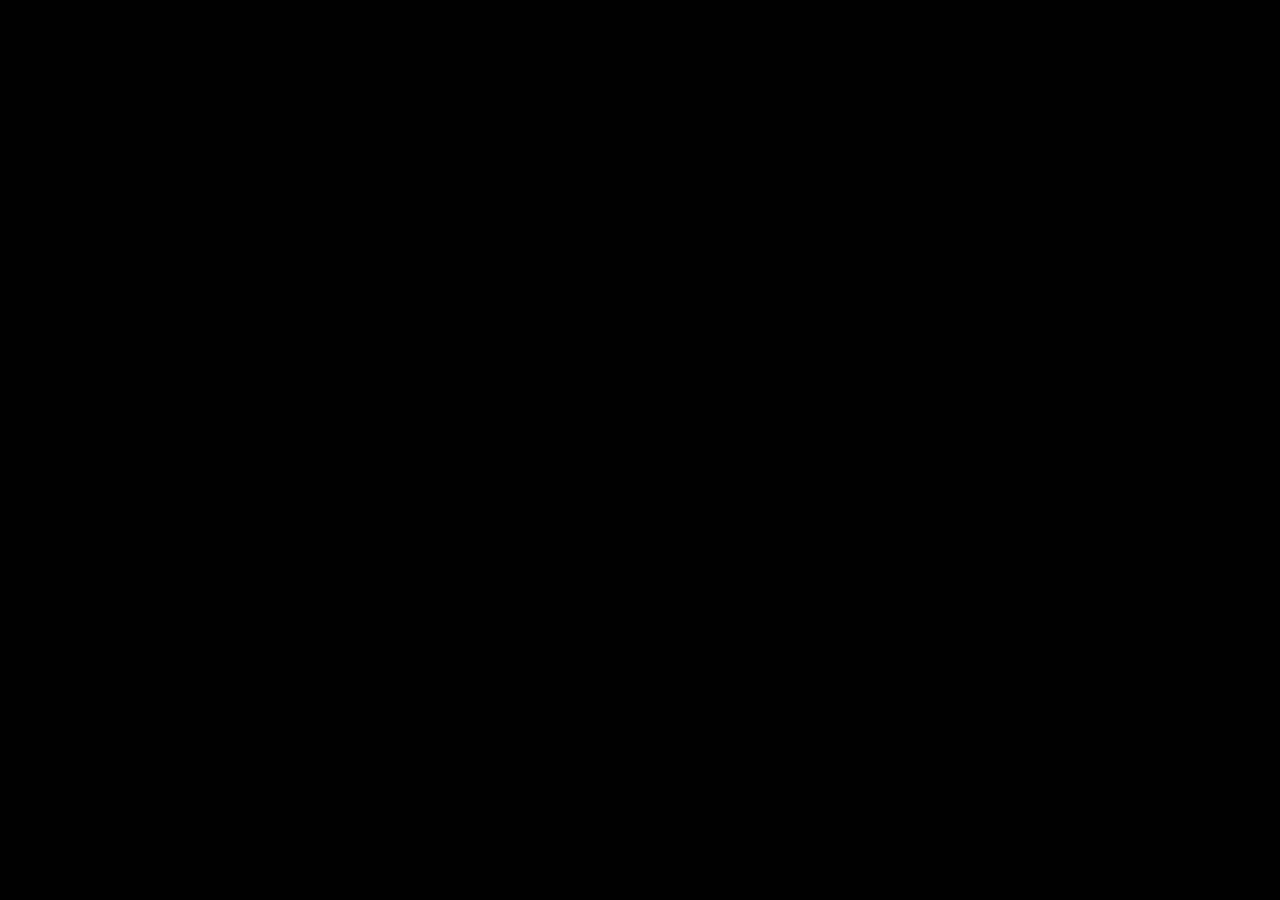
==== index.html @ 939165af "Add files via upload" ====
<!DOCTYPE html>
<html lang="en">
<head>
    <meta charset="UTF-8">
    <meta name="viewport" content="width=device-width, initial-scale=1.0">
    <link rel="icon" type="image/png" href="images/favicon.png">
    <title>Netflix | 문아현 포트폴리오</title>
</head>
<body>
    <!DOCTYPE html>
<html lang="en">
<head>
  <meta charset="UTF-8" />
  <meta name="viewport" content="width=device-width, initial-scale=1.0" />
  <title>Who's watching?</title>
  
    <!-- remixicon cdn -->
    <link href="https://cdn.jsdelivr.net/npm/remixicon@4.6.0/fonts/remixicon.min.css" rel="stylesheet">

    <!-- css link -->
    <link rel="stylesheet" href="css/login.css">
    
</head>
<body>


  <!-- Login Page -->
  <div id="loginPage">
    <main class="page">
    <section class="content">
      <h1 class="title">Who’s watching?</h1>

      <div class="profiles">

        <a href="hr.html" class="profile-box" aria-label="채용자 프로필" data-profile-name="채용자" data-profile-image="/images/hr.png">
          <div class="profile-image"><img src="/images/hr.png" alt="채용자"></div>
          <div class="profile-name">채용 담당자님</div>
        </a>

        <a href="ceo.html" class="profile-box" aria-label="대표님 프로필" data-profile-name="대표님" data-profile-image="/images/ceo.png">
          <div class="profile-image"><img src="/images/ceo.png" alt="대표님"></div>
          <div class="profile-name">대표님</div>
        </a>

        <a href="edit.html" class="profile-box" aria-label="문아현 프로필" data-profile-name="문아현" data-profile-image="/images/me.png">
          <div class="profile-image"><img src="/images/me.png" alt="문아현"></div>
          <div class="profile-name">문아현</div>
        </a>

        <a href="stalker.html" class="profile-box" aria-label="스토커 프로필" data-profile-name="스토커" data-profile-image="/images/stalker.png">
          <div class="profile-image"><img src="/images/stalker.png" alt="스토커"></div>
          <div class="profile-name">스토커</div>
        </a>

        <a href="dog.html" class="profile-box" aria-label="강아지 프로필" data-profile-name="강아지" data-profile-image="/images/강아지.png">
          <div class="profile-image"><img src="/images/강아지.png" alt="강아지"></div>
          <div class="profile-name">우리집 강아지</div>
        </a>
      </div>

      <button class="manage-button" type="button">Manage profiles</button>
    </section>
  </main>
  </div>
  <div id="intro">
  <video id="introVideo" autoplay muted playsinline>
    <source src="starter.mp4" type="video/mp4">
  </video>
</div>
</body>

<script>
    const intro = document.getElementById("intro");
    const introVideo = document.getElementById("introVideo");
    const loginPage = document.getElementById("loginPage");

    let hasTransitioned = false;

    function revealLogin() {
      if (hasTransitioned) return;
      hasTransitioned = true;
      loginPage.classList.add("reveal");
      intro.classList.add("fade-out");
    }

    introVideo.addEventListener("timeupdate", () => {
      if (!introVideo.duration || hasTransitioned) return;

      const remaining = introVideo.duration - introVideo.currentTime;

      /* start overlap before video fully ends */
      if (remaining <= 0.8) {
        revealLogin();
      }
    });

    introVideo.addEventListener("ended", revealLogin);
    introVideo.addEventListener("error", revealLogin);

    /* fallback */
    setTimeout(() => {
      if (introVideo.readyState === 0) {
        revealLogin();
      }
    }, 2500);

   
  const profileLinks = document.querySelectorAll(".profile-box");

  profileLinks.forEach((profileLink) => {
    profileLink.addEventListener("click", (event) => {
      event.preventDefault();

      const selectedProfile = {
        name: profileLink.dataset.profileName,
        image: profileLink.dataset.profileImage
      };

      localStorage.setItem("selectedProfile", jsON.stringify(selectedProfile));

      window.location.href = profileLink.href;
    });
  });

  </script>
</html>
</body>
</html>
---- css/login.css ----
:root {
      --bg: #000000;
      --text: #ffffff;
      --muted: #b3b3b3;
      --button-border: #808080;
      --button-hover: #ffffff;
      --button-hover-text: #000000;
      --image-size: 192px;
      --image-radius: 3px;
      --title-size: 67px;
      --name-size: 20px;
      --button-font-size: 26px;
      --profile-gap-from-title: 45px;
      --button-gap-from-profiles: 100px;
      --profile-gap: 32px;
    }

    * {
      box-sizing: border-box;
    }

    html,
    body {
      width: 100%;
      height: 100%;
      margin: 0;
      background: var(--bg);
      color: var(--text);
      font-family: "Pretendard", "Apple SD Gothic Neo", "Noto Sans KR", sans-serif;
    }

    body {
      display: flex;
      justify-content: center;
      align-items: flex-start;
    }


    /* LOGIN PAGE */


    /* Login page is already loaded underneath */
    #loginPage {
      width: 100%;
      min-height: 100vh;
      display: flex;
      justify-content: center;
      align-items: flex-start;
      background: #000;
      opacity: 0;
      transition: opacity 0.6s ease;
    }

    #loginPage.reveal {
      opacity: 1;
    }

    .page {
      width: 100%;
      min-height: 100vh;
      display: flex;
      justify-content: center;
      align-items: flex-start;
      padding-top: 220px;
      background: #000;
    }

    .content {
      display: flex;
      flex-direction: column;
      align-items: center;
    }

    .title {
      margin: 0;
      font-size: var(--title-size);
      font-weight: 400; /* Pretendard Regular */
      line-height: 1.15;
      letter-spacing: -0.02em;
      text-align: center;
    }

    .profiles {
      display: flex;
      justify-content: center;
      align-items: flex-start;
      gap: var(--profile-gap);
      margin-top: var(--profile-gap-from-title);
      flex-wrap: nowrap;
    }

    .profile-box {
      width: 192px;
      display: flex;
      flex-direction: column;
      align-items: center;
      text-decoration: none;
      color: #ffffff;
      cursor: pointer;
    }

    .profile-image {
      width: var(--image-size);
      height: var(--image-size);
      border-radius: var(--image-radius);
      background: #1b1b1b;
      border: 1px solid #2b2b2b;
      display: flex;
      align-items: center;
      justify-content: center;
      color: #8e8e8e;
      font-size: 24px;
      font-weight: 500;
      text-transform: lowercase;
      overflow: hidden;
      transition: transform 0.2s ease, border-color 0.2s ease;
    }

    .profile-box:hover .profile-image {
      transform: scale(1.02);
      border-color: #ffffff;
    }

    .profile-name {
      margin-top: 16px;
      font-size: var(--name-size);
      font-weight: 500; /* Pretendard Medium */
      line-height: 1.2;
      text-align: center;
      white-space: nowrap;
    }

    .manage-button {
      width: 271px;
      height: 52px;
      margin-top: var(--button-gap-from-profiles);
      border: 1px solid var(--button-border);
      background: transparent;
      color: var(--text);
      font-size: var(--button-font-size);
      font-weight: 400; /* Pretendard Regular */
      font-family: inherit;
      border-radius: 4px;
      cursor: pointer;
      transition: all 0.2s ease;
    }

    .manage-button:hover {
      background: var(--button-hover);
      color: var(--button-hover-text);
      border-color: var(--button-hover);
    }

    /* Video on top */
    #intro {
      position: fixed;
      inset: 0;
      z-index: 9999;
      background: #000;
      opacity: 1;
      visibility: visible;
      transition: opacity 0.8s ease, visibility 0.8s ease;
    }

    #intro.fade-out {
      opacity: 0;
      visibility: hidden;
      pointer-events: none;
    }

    #introVideo {
      width: 100%;
      height: 100%;
      object-fit: cover;
      display: block;
      background: #000;
    }

    @media (max-width: 1440px) {
      .profiles {
        gap: 24px;
      }

      .profile-image,
      .profile-box {
        width: 172px;
      }

      .profile-image {
        height: 172px;
      }
    }

    @media (max-width: 1200px) {
      .page {
        padding-top: 140px;
      }

      .title {
        font-size: 52px;
      }

      .profiles {
        flex-wrap: wrap;
        max-width: 900px;
      }
    }

    @media (max-width: 768px) {
      .page {
        padding: 80px 24px;
      }

      .title {
        font-size: 38px;
      }

      .profiles {
        gap: 20px;
      }

      .profile-box,
      .profile-image {
        width: 140px;
      }

      .profile-image {
        height: 140px;
      }

      .profile-name {
        font-size: 18px;
      }

      .manage-button {
        width: 220px;
        font-size: 22px;
      }
    }
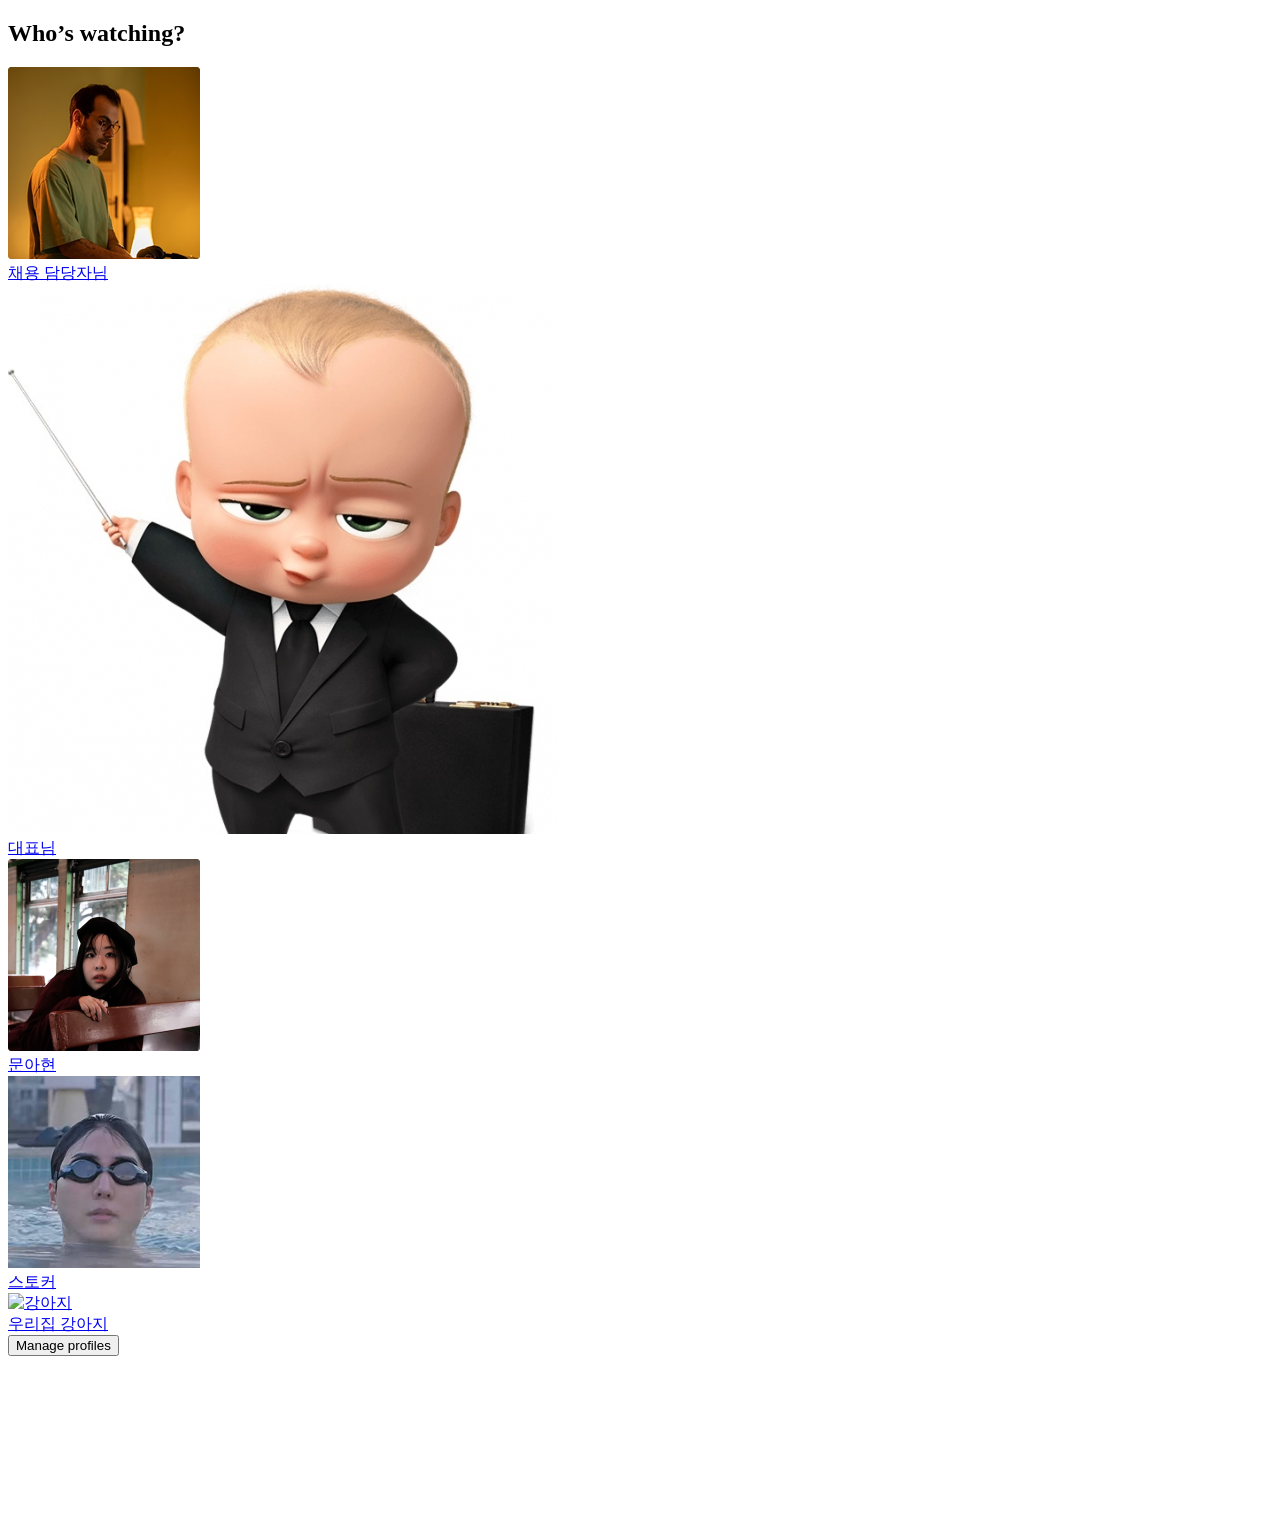
==== commit 5e1b500a: "Add files via upload" ====
--- a/index.html
+++ b/index.html
@@ -17,8 +17,8 @@
     <!-- remixicon cdn -->
     <link href="https://cdn.jsdelivr.net/npm/remixicon@4.6.0/fonts/remixicon.min.css" rel="stylesheet">
 
-    <!-- css link -->
-    <link rel="stylesheet" href="css/login.css">
+    <!-- CSS link -->
+    <link rel="stylesheet" href="CSS/login.css">
     
 </head>
 <body>
@@ -116,7 +116,7 @@
         image: profileLink.dataset.profileImage
       };
 
-      localStorage.setItem("selectedProfile", jsON.stringify(selectedProfile));
+      localStorage.setItem("selectedProfile", JSON.stringify(selectedProfile));
 
       window.location.href = profileLink.href;
     });
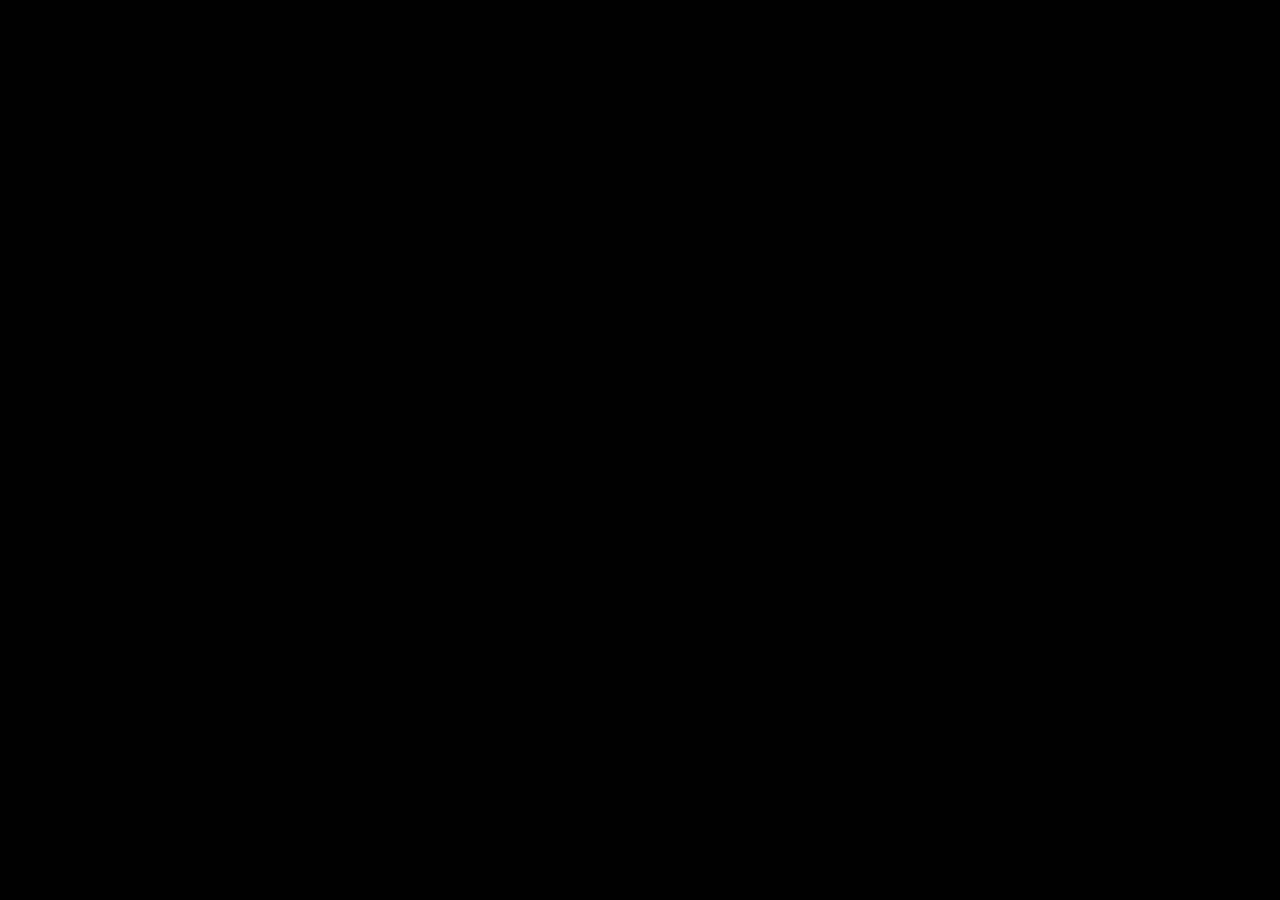
==== commit fd997c29: "index.html" ====
--- a/index.html
+++ b/index.html
@@ -18,7 +18,7 @@
     <link href="https://cdn.jsdelivr.net/npm/remixicon@4.6.0/fonts/remixicon.min.css" rel="stylesheet">
 
     <!-- CSS link -->
-    <link rel="stylesheet" href="CSS/login.css">
+    <link rel="stylesheet" href="css/login.css">
     
 </head>
 <body>
@@ -125,4 +125,4 @@
   </script>
 </html>
 </body>
-</html>+</html>
--- a/css/login.css
+++ b/css/login.css
@@ -0,0 +1,240 @@
+    :root {
+      --bg: #000000;
+      --text: #ffffff;
+      --muted: #b3b3b3;
+      --button-border: #808080;
+      --button-hover: #ffffff;
+      --button-hover-text: #000000;
+      --image-size: 192px;
+      --image-radius: 3px;
+      --title-size: 67px;
+      --name-size: 20px;
+      --button-font-size: 26px;
+      --profile-gap-from-title: 45px;
+      --button-gap-from-profiles: 100px;
+      --profile-gap: 32px;
+    }
+
+    
+    * {
+      box-sizing: border-box;
+    }
+
+    html,
+    body {
+      width: 100%;
+      height: 100%;
+      margin: 0;
+      background: var(--bg);
+      color: var(--text);
+      font-family: "Pretendard", "Apple SD Gothic Neo", "Noto Sans KR", sans-serif;
+    }
+
+    body {
+      display: flex;
+      justify-content: center;
+      align-items: flex-start;
+    }
+
+
+    /* LOGIN PAGE */
+
+
+    /* Login page is already loaded underneath */
+    #loginPage {
+      width: 100%;
+      min-height: 100vh;
+      display: flex;
+      justify-content: center;
+      align-items: flex-start;
+      background: #000;
+      opacity: 0;
+      transition: opacity 0.6s ease;
+    }
+
+    #loginPage.reveal {
+      opacity: 1;
+    }
+
+    .page {
+      width: 100%;
+      min-height: 100vh;
+      display: flex;
+      justify-content: center;
+      align-items: flex-start;
+      padding-top: 220px;
+      background: #000;
+    }
+
+    .content {
+      display: flex;
+      flex-direction: column;
+      align-items: center;
+    }
+
+    .title {
+      margin: 0;
+      font-size: var(--title-size);
+      font-weight: 400; /* Pretendard Regular */
+      line-height: 1.15;
+      letter-spacing: -0.02em;
+      text-align: center;
+    }
+
+    .profiles {
+      display: flex;
+      justify-content: center;
+      align-items: flex-start;
+      gap: var(--profile-gap);
+      margin-top: var(--profile-gap-from-title);
+      flex-wrap: nowrap;
+    }
+
+    .profile-box {
+      width: 192px;
+      display: flex;
+      flex-direction: column;
+      align-items: center;
+      text-decoration: none;
+      color: #ffffff;
+      cursor: pointer;
+    }
+
+    .profile-image {
+      width: var(--image-size);
+      height: var(--image-size);
+      border-radius: var(--image-radius);
+      background: #1b1b1b;
+      border: 1px solid #2b2b2b;
+      display: flex;
+      align-items: center;
+      justify-content: center;
+      color: #8e8e8e;
+      font-size: 24px;
+      font-weight: 500;
+      text-transform: lowercase;
+      overflow: hidden;
+      transition: transform 0.2s ease, border-color 0.2s ease;
+    }
+
+    .profile-box:hover .profile-image {
+      transform: scale(1.02);
+      border-color: #ffffff;
+    }
+
+    .profile-name {
+      margin-top: 16px;
+      font-size: var(--name-size);
+      font-weight: 500; /* Pretendard Medium */
+      line-height: 1.2;
+      text-align: center;
+      white-space: nowrap;
+    }
+
+    .manage-button {
+      width: 271px;
+      height: 52px;
+      margin-top: var(--button-gap-from-profiles);
+      border: 1px solid var(--button-border);
+      background: transparent;
+      color: var(--text);
+      font-size: var(--button-font-size);
+      font-weight: 400; /* Pretendard Regular */
+      font-family: inherit;
+      border-radius: 4px;
+      cursor: pointer;
+      transition: all 0.2s ease;
+    }
+
+    .manage-button:hover {
+      background: var(--button-hover);
+      color: var(--button-hover-text);
+      border-color: var(--button-hover);
+    }
+
+    /* Video on top */
+    #intro {
+      position: fixed;
+      inset: 0;
+      z-index: 9999;
+      background: #000;
+      opacity: 1;
+      visibility: visible;
+      transition: opacity 0.8s ease, visibility 0.8s ease;
+    }
+
+    #intro.fade-out {
+      opacity: 0;
+      visibility: hidden;
+      pointer-events: none;
+    }
+
+    #introVideo {
+      width: 100%;
+      height: 100%;
+      object-fit: cover;
+      display: block;
+      background: #000;
+    }
+
+    @media (max-width: 1440px) {
+      .profiles {
+        gap: 24px;
+      }
+
+      .profile-image,
+      .profile-box {
+        width: 172px;
+      }
+
+      .profile-image {
+        height: 172px;
+      }
+    }
+
+    @media (max-width: 1200px) {
+      .page {
+        padding-top: 140px;
+      }
+
+      .title {
+        font-size: 52px;
+      }
+
+      .profiles {
+        flex-wrap: wrap;
+        max-width: 900px;
+      }
+    }
+
+    @media (max-width: 768px) {
+      .page {
+        padding: 80px 24px;
+      }
+
+      .title {
+        font-size: 38px;
+      }
+
+      .profiles {
+        gap: 20px;
+      }
+
+      .profile-box,
+      .profile-image {
+        width: 140px;
+      }
+
+      .profile-image {
+        height: 140px;
+      }
+
+      .profile-name {
+        font-size: 18px;
+      }
+
+      .manage-button {
+        width: 220px;
+        font-size: 22px;
+      }
+    }
